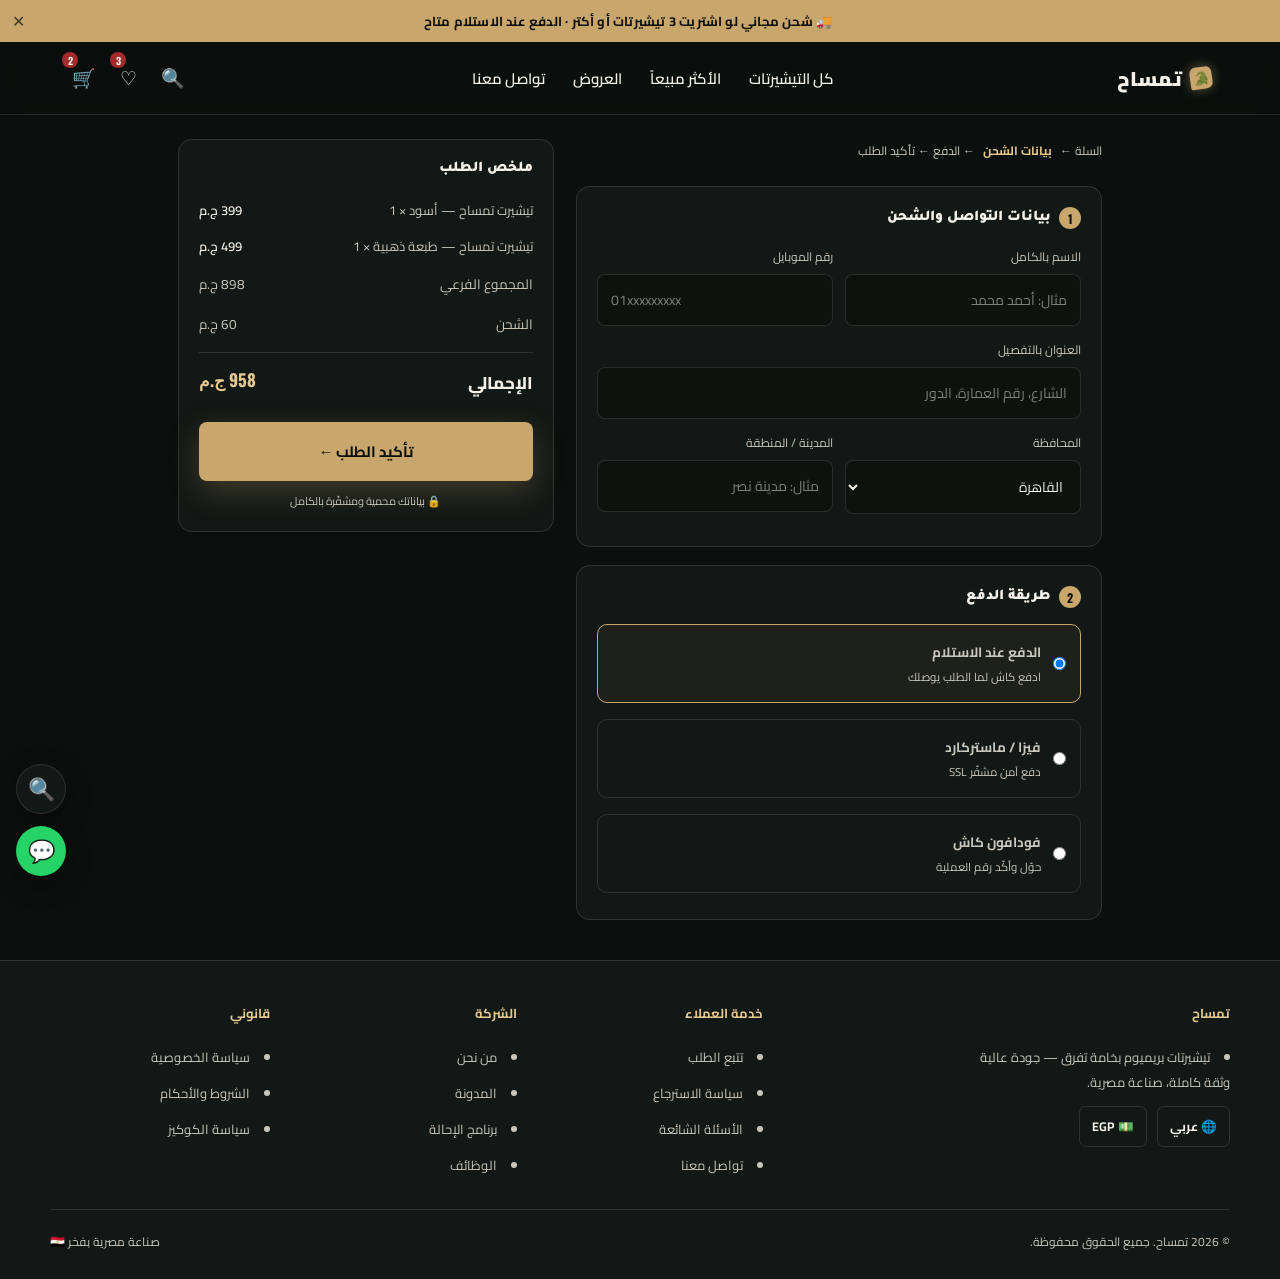
==== checkout.html @ 8adfb977 "Add files via upload" ====
<!DOCTYPE html>
<html lang="ar" dir="rtl">
<head>
<meta charset="UTF-8">
<meta name="viewport" content="width=device-width, initial-scale=1.0, maximum-scale=1">
<title>إتمام الشراء | تمساح</title>
<link rel="preconnect" href="https://fonts.googleapis.com">
<link href="https://fonts.googleapis.com/css2?family=Tajawal:wght@400;500;700;800;900&family=Cairo:wght@400;500;600;700&family=Oswald:wght@400;500;600;700&display=swap" rel="stylesheet">
<style>
  :root{
    --ink:#0B0F0D;
    --ink-2:#121815;
    --pitch:#1B4D3E;
    --pitch-light:#2C6B54;
    --gold:#C9A66B;
    --gold-bright:#E4C88F;
    --ivory:#F3F1EA;
    --ivory-dim:#C9C6BC;
    --red:#A32B2B;
    --line: rgba(243,241,234,0.12);
  }
  *{box-sizing:border-box; margin:0; padding:0;}
  html{scroll-behavior:smooth;}
  body{
    background:var(--ink);
    color:var(--ivory);
    font-family:'Cairo', sans-serif;
    overflow-x:hidden;
    padding-bottom:64px; /* bottom nav space on mobile */
  }
  h1,h2,h3,.display{font-family:'Tajawal', sans-serif; font-weight:900;}
  .num{font-family:'Oswald', sans-serif;}
  a{color:inherit; text-decoration:none;}
  ul{list-style:none;}
  button{font-family:inherit; cursor:pointer; border:none;}
  img,svg{display:block; max-width:100%;}

  /* ===== Announcement bar ===== */
  .announce{
    background:var(--gold);
    color:var(--ink);
    font-weight:700;
    font-size:13px;
    text-align:center;
    padding:9px 36px 9px 12px;
    position:relative;
    letter-spacing:.2px;
  }
  .announce .close{
    position:absolute; left:12px; top:50%; transform:translateY(-50%);
    background:none; color:var(--ink); font-size:16px; opacity:.7; line-height:1;
  }

  /* ===== Header ===== */
  header{
    position:sticky; top:0; z-index:40;
    background:rgba(11,15,13,0.92);
    backdrop-filter:blur(10px);
    border-bottom:1px solid var(--line);
    transition:box-shadow .3s ease;
  }
  header.scrolled{ box-shadow:0 8px 24px rgba(0,0,0,0.35); }
  .header-inner{
    max-width:1180px; margin:0 auto;
    display:flex; align-items:center; justify-content:space-between;
    padding:14px 18px;
  }
  .logo{
    display:flex; align-items:center; gap:8px;
    font-size:20px; font-weight:900; letter-spacing:.5px;
  }
  .logo .dot{
    width:22px; height:22px; border-radius:6px 6px 6px 2px; background:var(--gold);
    box-shadow:0 0 12px rgba(228,200,143,0.4); display:flex; align-items:center; justify-content:center;
    font-size:13px; transform:rotate(-8deg);
  }
  .header-icons{ display:flex; align-items:center; gap:16px; }
  .icon-btn{ position:relative; background:none; color:var(--ivory); font-size:19px; padding:4px; }
  .badge{
    position:absolute; top:-4px; left:-6px; background:var(--red); color:var(--ivory);
    font-size:10px; font-weight:700; min-width:16px; height:16px; border-radius:50%;
    display:flex; align-items:center; justify-content:center; font-family:'Oswald';
  }
  .desktop-nav{ display:none; gap:28px; font-weight:600; font-size:15px; }
  .desktop-nav > li{ position:relative; padding:6px 0; cursor:pointer; transition:color .2s; }
  .desktop-nav > li:hover{ color:var(--gold-bright); }

  /* ===== Hero ===== */
  .hero{
    position:relative; padding:56px 18px 40px; text-align:center; overflow:hidden;
    background:
      radial-gradient(120% 60% at 50% -10%, rgba(201,166,107,0.16), transparent 60%),
      linear-gradient(180deg, var(--ink) 0%, #0d1512 100%);
  }
  .hero .ghost-num{
    position:absolute; top:-6%; left:50%; transform:translateX(-50%);
    font-family:'Oswald'; font-weight:700; font-size:min(70vw,480px);
    color:transparent; -webkit-text-stroke:1.5px rgba(243,241,234,0.06);
    line-height:1; user-select:none; z-index:0;
    animation: floodsweep 8s ease-in-out infinite;
  }
  @keyframes floodsweep{
    0%,100%{ -webkit-text-stroke-color: rgba(243,241,234,0.05); }
    50%{ -webkit-text-stroke-color: rgba(201,166,107,0.14); }
  }
  .hero-content{ position:relative; z-index:1; }
  .eyebrow{
    display:inline-flex; align-items:center; gap:8px;
    color:var(--gold-bright); font-weight:700; font-size:12.5px; letter-spacing:1.5px;
    margin-bottom:16px; text-transform:uppercase; font-family:'Cairo';
  }
  .eyebrow::before{ content:''; width:22px; height:1px; background:var(--gold-bright); }
  .hero h1{ font-size:clamp(30px,7vw,52px); line-height:1.15; margin-bottom:14px; }
  .hero h1 span{ color:var(--gold); }
  .hero p{ color:var(--ivory-dim); font-size:15px; max-width:420px; margin:0 auto 26px; line-height:1.8; }
  .cta-row{ display:flex; gap:12px; justify-content:center; flex-wrap:wrap; }
  .btn{
    padding:15px 28px; border-radius:8px; font-weight:700; font-size:15px;
    display:inline-flex; align-items:center; gap:8px; transition:transform .2s ease, box-shadow .2s ease;
  }
  .btn:active{ transform:scale(0.97); }
  .btn-primary{ background:var(--gold); color:var(--ink); box-shadow:0 10px 30px rgba(201,166,107,0.25); }
  .btn-ghost{ background:transparent; border:1px solid var(--line); color:var(--ivory); }

  /* ===== Trust strip ===== */
  .trust{
    display:grid; grid-template-columns:repeat(2,1fr); gap:1px;
    background:var(--line); border-top:1px solid var(--line); border-bottom:1px solid var(--line);
  }
  .trust-item{
    background:var(--ink); padding:16px 14px; display:flex; align-items:center; gap:10px;
  }
  .trust-item .ic{ font-size:20px; }
  .trust-item .tx b{ display:block; font-size:12.5px; font-weight:700; }
  .trust-item .tx span{ font-size:11px; color:var(--ivory-dim); }

  /* ===== Section shell ===== */
  section.block{ padding:44px 18px; max-width:1180px; margin:0 auto; }
  .block-head{ display:flex; align-items:flex-end; justify-content:space-between; margin-bottom:22px; }
  .block-head h2{ font-size:22px; }
  .block-head .see-all{ font-size:13px; color:var(--gold-bright); font-weight:700; white-space:nowrap; }
  .eyebrow-sm{ color:var(--gold); font-size:11.5px; font-weight:700; letter-spacing:1px; text-transform:uppercase; display:block; margin-bottom:6px; }

  /* ===== Product grid ===== */
  .p-scroll{
    display:flex; gap:14px; overflow-x:auto; padding-bottom:6px; scroll-snap-type:x mandatory;
    -ms-overflow-style:none; scrollbar-width:none;
  }
  .p-scroll::-webkit-scrollbar{ display:none; }
  .p-grid{ display:grid; grid-template-columns:repeat(2,1fr); gap:14px; }
  .card{
    background:var(--ink-2); border:1px solid var(--line); border-radius:14px; overflow:hidden;
    min-width:168px; scroll-snap-align:start; position:relative; transition:transform .25s ease, border-color .25s ease;
  }
  .card:hover{ border-color:rgba(201,166,107,0.4); transform:translateY(-3px); }
  .jersey{
    aspect-ratio:1/1.05; position:relative; display:flex; align-items:center; justify-content:center;
    background:linear-gradient(160deg,var(--pitch) 0%, var(--pitch-light) 55%, var(--ink) 100%);
  }
  .jersey::before{
    content:''; position:absolute; inset:0;
    background:repeating-linear-gradient(90deg, rgba(255,255,255,0.035) 0 2px, transparent 2px 26px);
  }
  .jersey .jnum{ font-family:'Oswald'; font-weight:700; font-size:52px; color:rgba(243,241,234,0.9); z-index:1; text-shadow:0 4px 14px rgba(0,0,0,0.4); }
  .tag{
    position:absolute; top:10px; right:10px; background:var(--red); color:var(--ivory);
    font-size:10.5px; font-weight:700; padding:4px 9px; border-radius:5px; font-family:'Cairo';
  }
  .wish{
    position:absolute; top:10px; left:10px; width:28px; height:28px; border-radius:50%;
    background:rgba(11,15,13,0.55); backdrop-filter:blur(4px); color:var(--ivory);
    display:flex; align-items:center; justify-content:center; font-size:14px;
  }
  .card .info{ padding:12px; }
  .card .info .club{ font-size:11px; color:var(--ivory-dim); margin-bottom:3px; }
  .card .info .name{ font-size:14px; font-weight:700; margin-bottom:8px; line-height:1.4; min-height:38px; }
  .price-row{ display:flex; align-items:baseline; gap:7px; }
  .price{ font-family:'Oswald'; font-weight:600; font-size:16px; color:var(--gold-bright); }
  .price-old{ font-family:'Oswald'; font-size:12.5px; color:var(--ivory-dim); text-decoration:line-through; }
  .qbuy{
    margin-top:9px; width:100%; padding:9px; border-radius:7px; background:var(--ivory); color:var(--ink);
    font-size:12.5px; font-weight:700; display:flex; align-items:center; justify-content:center; gap:6px;
  }

  /* ===== Complete the look ===== */
  .look-strip{ display:flex; gap:12px; overflow-x:auto; scrollbar-width:none; }
  .look-strip::-webkit-scrollbar{display:none;}
  .look-item{ min-width:110px; text-align:center; }
  .look-circle{
    width:88px; height:88px; border-radius:50%; margin:0 auto 8px;
    background:linear-gradient(145deg,var(--ink-2),#1c2420); border:1px solid var(--line);
    display:flex; align-items:center; justify-content:center; font-size:26px;
  }
  .look-item span{ font-size:12px; color:var(--ivory-dim); }

  /* ===== Trust banner / bank icons ===== */
  .pay-strip{
    display:flex; gap:10px; flex-wrap:wrap; justify-content:center; padding:20px 18px;
    border-top:1px solid var(--line); border-bottom:1px solid var(--line);
  }
  .pay-chip{
    border:1px solid var(--line); border-radius:7px; padding:8px 14px; font-size:12px; font-weight:700;
    color:var(--ivory-dim);
  }

  /* ===== Newsletter ===== */
  .news{
    background:linear-gradient(135deg,var(--pitch) 0%, #123328 100%);
    border-radius:18px; margin:44px 18px; padding:34px 22px; text-align:center;
    border:1px solid rgba(201,166,107,0.25);
  }
  .news h3{ font-size:21px; margin-bottom:8px; }
  .news p{ font-size:13.5px; color:var(--ivory-dim); margin-bottom:18px; }
  .news form{ display:flex; gap:8px; max-width:360px; margin:0 auto; }
  .news input{
    flex:1; padding:13px 14px; border-radius:8px; border:1px solid var(--line);
    background:rgba(0,0,0,0.25); color:var(--ivory); font-family:inherit; font-size:14px;
  }
  .news input::placeholder{ color:var(--ivory-dim); }
  .news button{ padding:0 18px; border-radius:8px; background:var(--gold); color:var(--ink); font-weight:800; font-size:13.5px; }

  /* ===== Footer ===== */
  footer{ background:var(--ink-2); border-top:1px solid var(--line); padding:40px 18px 26px; }
  .foot-grid{ display:grid; gap:26px; max-width:1180px; margin:0 auto; }
  .foot-col h5{ font-size:13px; margin-bottom:14px; color:var(--gold-bright); font-family:'Cairo'; font-weight:700; }
  .foot-col li{ font-size:13px; color:var(--ivory-dim); padding:6px 0; }
  .switchers{ display:flex; gap:10px; margin-top:6px; }
  .switch-chip{
    border:1px solid var(--line); border-radius:7px; padding:8px 12px; font-size:12.5px; font-weight:700;
    display:flex; align-items:center; gap:6px; color:var(--ivory);
  }
  .foot-bottom{
    max-width:1180px; margin:26px auto 0; padding-top:20px; border-top:1px solid var(--line);
    display:flex; flex-wrap:wrap; gap:10px; align-items:center; justify-content:space-between;
    font-size:12px; color:var(--ivory-dim);
  }

  /* ===== Floating elements ===== */
  .fab-col{ position:fixed; left:16px; bottom:78px; z-index:45; display:flex; flex-direction:column; gap:12px; }
  .fab{
    width:50px; height:50px; border-radius:50%; display:flex; align-items:center; justify-content:center;
    font-size:22px; box-shadow:0 8px 24px rgba(0,0,0,0.4);
  }
  .fab-wa{ background:#25D366; color:#fff; }
  .fab-search{ background:var(--ink-2); border:1px solid var(--line); color:var(--ivory); }

  /* Sticky mobile buy bar */
  .sticky-buy{
    position:fixed; bottom:64px; right:0; left:0; z-index:44;
    background:rgba(18,24,21,0.94); backdrop-filter:blur(10px); border-top:1px solid var(--line);
    padding:10px 14px; display:flex; align-items:center; gap:12px;
    transform:translateY(120%); transition:transform .35s ease;
  }
  .sticky-buy.show{ transform:translateY(0); }
  .sticky-buy .thumb{ width:40px; height:40px; border-radius:8px; background:linear-gradient(160deg,var(--pitch),var(--ink)); flex-shrink:0; display:flex; align-items:center; justify-content:center; font-family:'Oswald'; font-size:15px;}
  .sticky-buy .info{ flex:1; min-width:0; }
  .sticky-buy .info b{ font-size:12.5px; display:block; }
  .sticky-buy .info span{ font-size:12px; color:var(--gold-bright); font-family:'Oswald'; }
  .sticky-buy button{ background:var(--gold); color:var(--ink); font-weight:800; padding:11px 20px; border-radius:8px; font-size:13px; white-space:nowrap; }

  /* Bottom nav (mobile) */
  .bottom-nav{
    position:fixed; bottom:0; right:0; left:0; z-index:46; height:64px;
    background:rgba(11,15,13,0.97); backdrop-filter:blur(10px); border-top:1px solid var(--line);
    display:flex;
  }
  .bn-item{
    flex:1; display:flex; flex-direction:column; align-items:center; justify-content:center; gap:3px;
    color:var(--ivory-dim); font-size:10.5px; font-weight:600; position:relative;
  }
  .bn-item.active{ color:var(--gold-bright); }
  .bn-item .ic{ font-size:19px; }
  .bn-item .bn-badge{
    position:absolute; top:2px; left:calc(50% + 6px); background:var(--red); color:#fff;
    font-size:9px; min-width:14px; height:14px; border-radius:50%; display:flex; align-items:center; justify-content:center;
  }

  @media (min-width:860px){
    .desktop-nav{ display:flex; }
    .p-grid{ grid-template-columns:repeat(5,1fr); }
    .bottom-nav{ display:none; }
    .sticky-buy{ display:none; }
    .fab-col{ bottom:24px; }
    body{ padding-bottom:0; }
    .foot-grid{ grid-template-columns:2fr 1fr 1fr 1fr; }
    .hero{ padding:90px 18px 64px; }
    .hero p{ max-width:520px; }
  }
  @media (prefers-reduced-motion: reduce){
    *{ animation:none !important; transition:none !important; }
  }

</style>
<style>
  .co-wrap{ max-width:960px; margin:0 auto; padding:24px 18px 40px; display:grid; gap:22px; }
  .steps{ display:flex; align-items:center; gap:8px; font-size:12px; color:var(--ivory-dim); margin-bottom:6px; flex-wrap:wrap; }
  .steps b{ color:var(--gold-bright); }
  .co-card{ background:var(--ink-2); border:1px solid var(--line); border-radius:14px; padding:20px; }
  .co-card h3{ font-size:15px; margin-bottom:16px; display:flex; align-items:center; gap:8px; }
  .co-card h3 .n{ width:22px; height:22px; border-radius:50%; background:var(--gold); color:var(--ink); font-family:'Oswald'; font-size:12px; display:flex; align-items:center; justify-content:center; }
  .frow{ display:grid; grid-template-columns:1fr 1fr; gap:12px; margin-bottom:12px; }
  .frow.full{ grid-template-columns:1fr; }
  label{ font-size:12px; color:var(--ivory-dim); display:block; margin-bottom:6px; }
  input, select{
    width:100%; padding:12px 13px; border-radius:8px; border:1px solid var(--line);
    background:rgba(0,0,0,0.25); color:var(--ivory); font-family:inherit; font-size:14px;
  }
  input::placeholder{ color:var(--ivory-dim); opacity:.6; }

  .pay-options{ display:grid; gap:10px; }
  .pay-opt{
    display:flex; align-items:center; gap:12px; border:1px solid var(--line); border-radius:10px; padding:14px;
    cursor:pointer; transition:.2s;
  }
  .pay-opt.selected{ border-color:var(--gold); background:rgba(201,166,107,0.06); }
  .pay-opt input{ width:auto; }
  .pay-opt .txt b{ font-size:13.5px; display:block; }
  .pay-opt .txt span{ font-size:11.5px; color:var(--ivory-dim); }

  .co-summary{ background:var(--ink-2); border:1px solid var(--line); border-radius:14px; padding:20px; }
  .co-item{ display:flex; justify-content:space-between; font-size:13px; color:var(--ivory-dim); padding:6px 0; }
  .co-item b{ color:var(--ivory); font-weight:600; }
  .sum-row{ display:flex; justify-content:space-between; font-size:13.5px; color:var(--ivory-dim); padding:7px 0; }
  .sum-row.total{ color:var(--ivory); font-weight:800; font-size:17px; border-top:1px solid var(--line); margin-top:8px; padding-top:14px; }
  .sum-row.total .num-val{ font-family:'Oswald'; color:var(--gold-bright); }

  @media (min-width:860px){
    .co-wrap{ grid-template-columns:1.4fr 1fr; align-items:start; }
    .co-wrap > .co-summary{ position:sticky; top:90px; }
  }
</style>
<script>
  !function(f,b,e,v,n,t,s)
  {if(f.fbq)return;n=f.fbq=function(){n.callMethod?
  n.callMethod.apply(n,arguments):n.queue.push(arguments)};
  if(!f._fbq)f._fbq=n;n.push=n;n.loaded=!0;n.version="2.0";
  n.queue=[];t=b.createElement(e);t.async=!0;
  t.src=v;s=b.getElementsByTagName(e)[0];
  s.parentNode.insertBefore(t,s)}(window, document,"script",
  "https://connect.facebook.net/en_US/fbevents.js");
  fbq("init", "YOUR_PIXEL_ID_HERE"); // 👈 حط رقم الـ Pixel ID بتاعك هنا
  fbq("track", "PageView");
</script>
</head>
<body>

<div class="announce" id="announce">
  🚚 شحن مجاني لو اشتريت 3 تيشيرتات أو أكتر · الدفع عند الاستلام متاح
  <button class="close" onclick="document.getElementById('announce').style.display='none'">✕</button>
</div>

<header id="siteHeader">
  <div class="header-inner">
    <a href="index.html" class="logo"><span class="dot">🐊</span> تمساح</a>
    <ul class="desktop-nav">
      <li><a href="index.html#collection">كل التيشيرتات</a></li>
      <li>الأكثر مبيعاً</li>
      <li>العروض</li>
      <li>تواصل معنا</li>
    </ul>
    <div class="header-icons">
      <button class="icon-btn">🔍</button>
      <button class="icon-btn">♡<span class="badge">3</span></button>
      <a href="cart.html" class="icon-btn">🛒<span class="badge">2</span></a>
    </div>
  </div>
</header>

<div class="co-wrap">
  <div style="display:flex; flex-direction:column; gap:18px;">
    <div class="steps">السلة ← <b>بيانات الشحن</b> ← الدفع ← تأكيد الطلب</div>

    <div class="co-card">
      <h3><span class="n">1</span> بيانات التواصل والشحن</h3>
      <div class="frow">
        <div><label>الاسم بالكامل</label><input type="text" placeholder="مثال: أحمد محمد"></div>
        <div><label>رقم الموبايل</label><input type="tel" placeholder="01xxxxxxxxx"></div>
      </div>
      <div class="frow full">
        <div><label>العنوان بالتفصيل</label><input type="text" placeholder="الشارع، رقم العمارة، الدور"></div>
      </div>
      <div class="frow">
        <div><label>المحافظة</label>
          <select><option>القاهرة</option><option>الجيزة</option><option>الإسكندرية</option><option>محافظة أخرى</option></select>
        </div>
        <div><label>المدينة / المنطقة</label><input type="text" placeholder="مثال: مدينة نصر"></div>
      </div>
    </div>

    <div class="co-card">
      <h3><span class="n">2</span> طريقة الدفع</h3>
      <div class="pay-options">
        <label class="pay-opt selected">
          <input type="radio" name="pay" checked>
          <div class="txt"><b>الدفع عند الاستلام</b><span>ادفع كاش لما الطلب يوصلك</span></div>
        </label>
        <label class="pay-opt">
          <input type="radio" name="pay">
          <div class="txt"><b>فيزا / ماستركارد</b><span>دفع آمن مشفّر SSL</span></div>
        </label>
        <label class="pay-opt">
          <input type="radio" name="pay">
          <div class="txt"><b>فودافون كاش</b><span>حوّل وأكّد رقم العملية</span></div>
        </label>
      </div>
    </div>
  </div>

  <div class="co-summary">
    <h3 style="margin-bottom:14px; font-size:15px;">ملخص الطلب</h3>
    <div class="co-item"><span>تيشيرت تمساح — أسود × 1</span><b>399 ج.م</b></div>
    <div class="co-item"><span>تيشيرت تمساح — طبعة ذهبية × 1</span><b>499 ج.م</b></div>
    <div class="sum-row"><span>المجموع الفرعي</span><span>898 ج.م</span></div>
    <div class="sum-row"><span>الشحن</span><span>60 ج.م</span></div>
    <div class="sum-row total"><span>الإجمالي</span><span class="num-val">958 ج.م</span></div>
    <button class="btn btn-primary" style="width:100%; justify-content:center; margin-top:16px;" onclick="window.location.href='thank-you.html'">تأكيد الطلب ←</button>
    <div style="font-size:11px; color:var(--ivory-dim); text-align:center; margin-top:10px;">🔒 بياناتك محمية ومشفّرة بالكامل</div>
  </div>
</div>

<footer>
  <div class="foot-grid">
    <div class="foot-col">
      <h5>تمساح</h5>
      <li style="max-width:260px; line-height:1.9;">تيشيرتات بريميوم بخامة تفرق — جودة عالية وثقة كاملة، صناعة مصرية.</li>
      <div class="switchers">
        <span class="switch-chip">🌐 عربي</span>
        <span class="switch-chip">💵 EGP</span>
      </div>
    </div>
    <div class="foot-col">
      <h5>خدمة العملاء</h5>
      <li>تتبع الطلب</li><li>سياسة الاسترجاع</li><li>الأسئلة الشائعة</li><li>تواصل معنا</li>
    </div>
    <div class="foot-col">
      <h5>الشركة</h5>
      <li>من نحن</li><li>المدونة</li><li>برنامج الإحالة</li><li>الوظائف</li>
    </div>
    <div class="foot-col">
      <h5>قانوني</h5>
      <li>سياسة الخصوصية</li><li>الشروط والأحكام</li><li>سياسة الكوكيز</li>
    </div>
  </div>
  <div class="foot-bottom">
    <span>© 2026 تمساح. جميع الحقوق محفوظة.</span>
    <span>صناعة مصرية بفخر 🇪🇬</span>
  </div>
</footer>

<div class="fab-col">
  <a href="#" class="fab fab-search">🔍</a>
  <a href="#" class="fab fab-wa">💬</a>
</div>

<nav class="bottom-nav">
  <a class="bn-item" href="index.html"><span class="ic">🏠</span>الرئيسية</a>
  <a class="bn-item"><span class="ic">🔍</span>بحث</a>
  <a class="bn-item"><span class="ic">♡</span>المفضلة<span class="bn-badge">3</span></a>
  <a class="bn-item" href="cart.html"><span class="ic">🛒</span>السلة<span class="bn-badge">2</span></a>
  <a class="bn-item"><span class="ic">👤</span>حسابي</a>
</nav>

<script>
  document.querySelectorAll('.pay-opt').forEach(opt=>{
    opt.addEventListener('click', ()=>{
      document.querySelectorAll('.pay-opt').forEach(o=>o.classList.remove('selected'));
      opt.classList.add('selected');
      opt.querySelector('input').checked = true;
    });
  });
  window.addEventListener('scroll', () => {
    document.getElementById('siteHeader').classList.toggle('scrolled', window.scrollY > 8);
  });
</script>

</body>
</html>
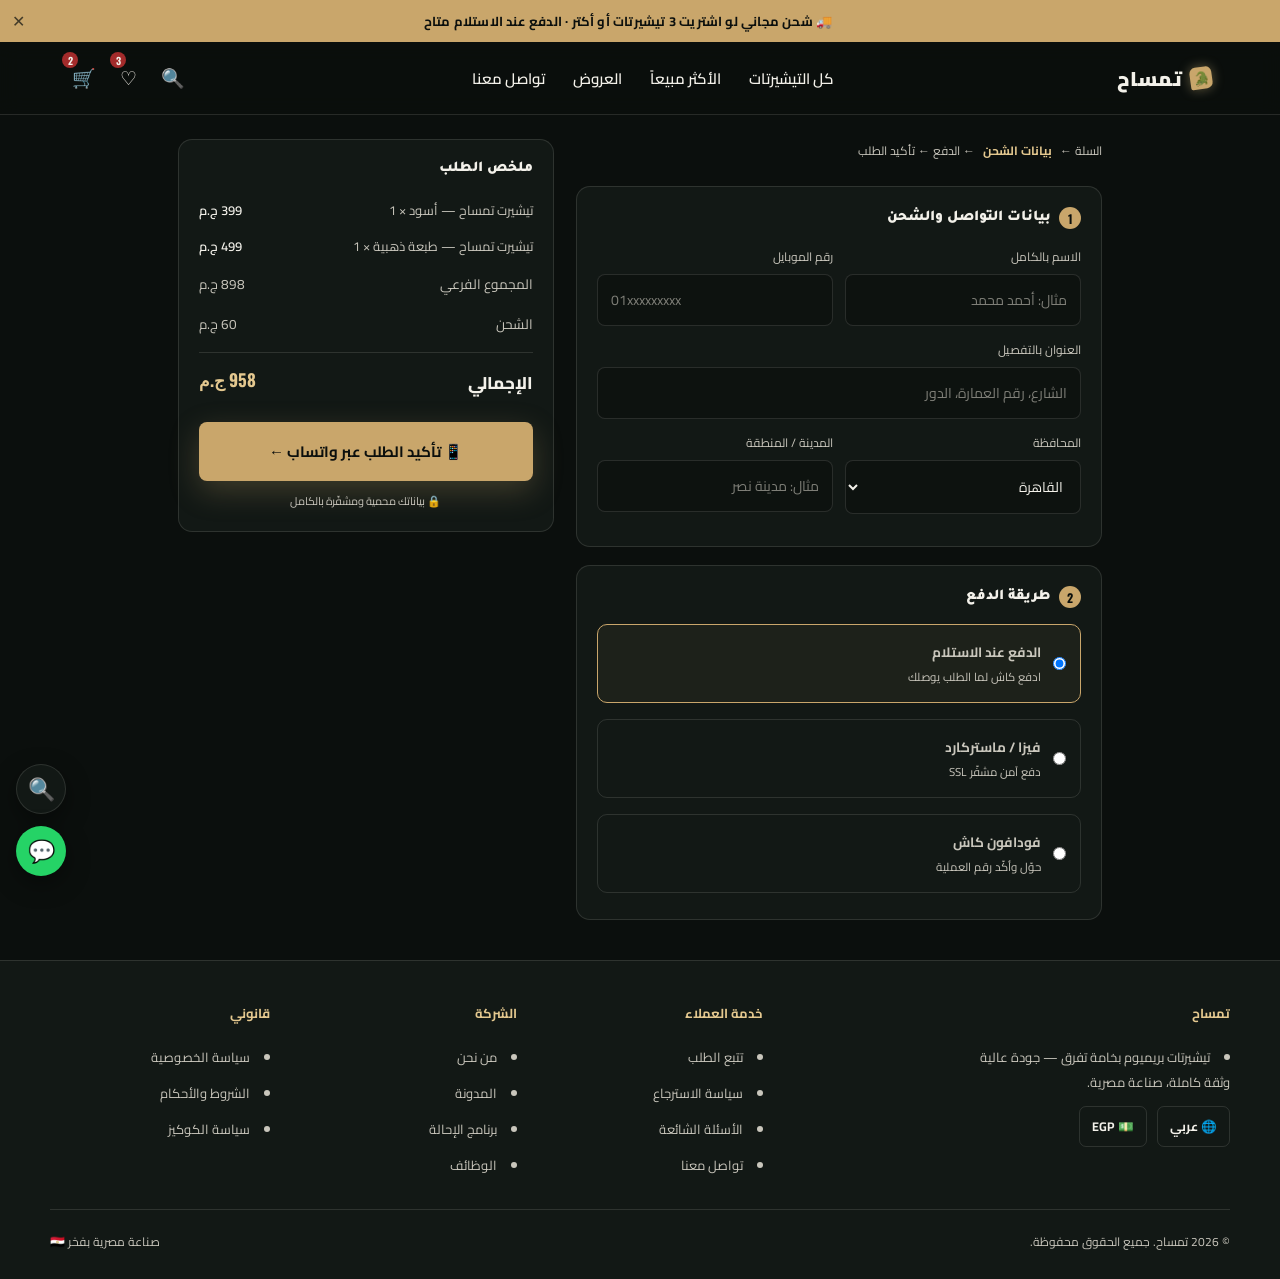
==== commit 42e01a3c: "Add files via upload" ====
--- a/checkout.html
+++ b/checkout.html
@@ -329,18 +329,6 @@
     .co-wrap > .co-summary{ position:sticky; top:90px; }
   }
 </style>
-<script>
-  !function(f,b,e,v,n,t,s)
-  {if(f.fbq)return;n=f.fbq=function(){n.callMethod?
-  n.callMethod.apply(n,arguments):n.queue.push(arguments)};
-  if(!f._fbq)f._fbq=n;n.push=n;n.loaded=!0;n.version="2.0";
-  n.queue=[];t=b.createElement(e);t.async=!0;
-  t.src=v;s=b.getElementsByTagName(e)[0];
-  s.parentNode.insertBefore(t,s)}(window, document,"script",
-  "https://connect.facebook.net/en_US/fbevents.js");
-  fbq("init", "YOUR_PIXEL_ID_HERE"); // 👈 حط رقم الـ Pixel ID بتاعك هنا
-  fbq("track", "PageView");
-</script>
 </head>
 <body>
 
@@ -373,17 +361,17 @@
     <div class="co-card">
       <h3><span class="n">1</span> بيانات التواصل والشحن</h3>
       <div class="frow">
-        <div><label>الاسم بالكامل</label><input type="text" placeholder="مثال: أحمد محمد"></div>
-        <div><label>رقم الموبايل</label><input type="tel" placeholder="01xxxxxxxxx"></div>
+        <div><label>الاسم بالكامل</label><input type="text" id="f_name" placeholder="مثال: أحمد محمد" required></div>
+        <div><label>رقم الموبايل</label><input type="tel" id="f_phone" placeholder="01xxxxxxxxx" required></div>
       </div>
       <div class="frow full">
-        <div><label>العنوان بالتفصيل</label><input type="text" placeholder="الشارع، رقم العمارة، الدور"></div>
+        <div><label>العنوان بالتفصيل</label><input type="text" id="f_address" placeholder="الشارع، رقم العمارة، الدور" required></div>
       </div>
       <div class="frow">
         <div><label>المحافظة</label>
-          <select><option>القاهرة</option><option>الجيزة</option><option>الإسكندرية</option><option>محافظة أخرى</option></select>
+          <select id="f_gov"><option>القاهرة</option><option>الجيزة</option><option>الإسكندرية</option><option>محافظة أخرى</option></select>
         </div>
-        <div><label>المدينة / المنطقة</label><input type="text" placeholder="مثال: مدينة نصر"></div>
+        <div><label>المدينة / المنطقة</label><input type="text" id="f_city" placeholder="مثال: مدينة نصر" required></div>
       </div>
     </div>
 
@@ -391,15 +379,15 @@
       <h3><span class="n">2</span> طريقة الدفع</h3>
       <div class="pay-options">
         <label class="pay-opt selected">
-          <input type="radio" name="pay" checked>
+          <input type="radio" name="pay" value="الدفع عند الاستلام" checked>
           <div class="txt"><b>الدفع عند الاستلام</b><span>ادفع كاش لما الطلب يوصلك</span></div>
         </label>
         <label class="pay-opt">
-          <input type="radio" name="pay">
+          <input type="radio" name="pay" value="فيزا / ماستركارد">
           <div class="txt"><b>فيزا / ماستركارد</b><span>دفع آمن مشفّر SSL</span></div>
         </label>
         <label class="pay-opt">
-          <input type="radio" name="pay">
+          <input type="radio" name="pay" value="فودافون كاش">
           <div class="txt"><b>فودافون كاش</b><span>حوّل وأكّد رقم العملية</span></div>
         </label>
       </div>
@@ -413,7 +401,7 @@
     <div class="sum-row"><span>المجموع الفرعي</span><span>898 ج.م</span></div>
     <div class="sum-row"><span>الشحن</span><span>60 ج.م</span></div>
     <div class="sum-row total"><span>الإجمالي</span><span class="num-val">958 ج.م</span></div>
-    <button class="btn btn-primary" style="width:100%; justify-content:center; margin-top:16px;" onclick="window.location.href='thank-you.html'">تأكيد الطلب ←</button>
+    <button type="button" id="confirmBtn" class="btn btn-primary" style="width:100%; justify-content:center; margin-top:16px;">📱 تأكيد الطلب عبر واتساب ←</button>
     <div style="font-size:11px; color:var(--ivory-dim); text-align:center; margin-top:10px;">🔒 بياناتك محمية ومشفّرة بالكامل</div>
   </div>
 </div>
@@ -471,6 +459,40 @@
   window.addEventListener('scroll', () => {
     document.getElementById('siteHeader').classList.toggle('scrolled', window.scrollY > 8);
   });
+
+  const STORE_WHATSAPP = "201066850953"; // رقم واتساب المتجر
+
+  document.getElementById('confirmBtn').addEventListener('click', () => {
+    const name = document.getElementById('f_name').value.trim();
+    const phone = document.getElementById('f_phone').value.trim();
+    const address = document.getElementById('f_address').value.trim();
+    const gov = document.getElementById('f_gov').value;
+    const city = document.getElementById('f_city').value.trim();
+    const payment = document.querySelector('input[name="pay"]:checked').value;
+
+    if(!name || !phone || !address || !city){
+      alert('من فضلك املأ كل بيانات الشحن قبل تأكيد الطلب');
+      return;
+    }
+
+    const message =
+`🛍️ طلب جديد من متجر تمساح
+
+👤 الاسم: ${name}
+📱 الموبايل: ${phone}
+📍 العنوان: ${address}، ${city}، ${gov}
+💳 طريقة الدفع: ${payment}
+
+🧾 المنتجات:
+- تيشيرت تمساح — أسود × 1 (399 ج.م)
+- تيشيرت تمساح — طبعة ذهبية × 1 (499 ج.م)
+شحن: 60 ج.م
+الإجمالي: 958 ج.م`;
+
+    const url = `https://wa.me/${STORE_WHATSAPP}?text=${encodeURIComponent(message)}`;
+    window.open(url, '_blank');
+    window.location.href = 'thank-you.html';
+  });
 </script>
 
 </body>
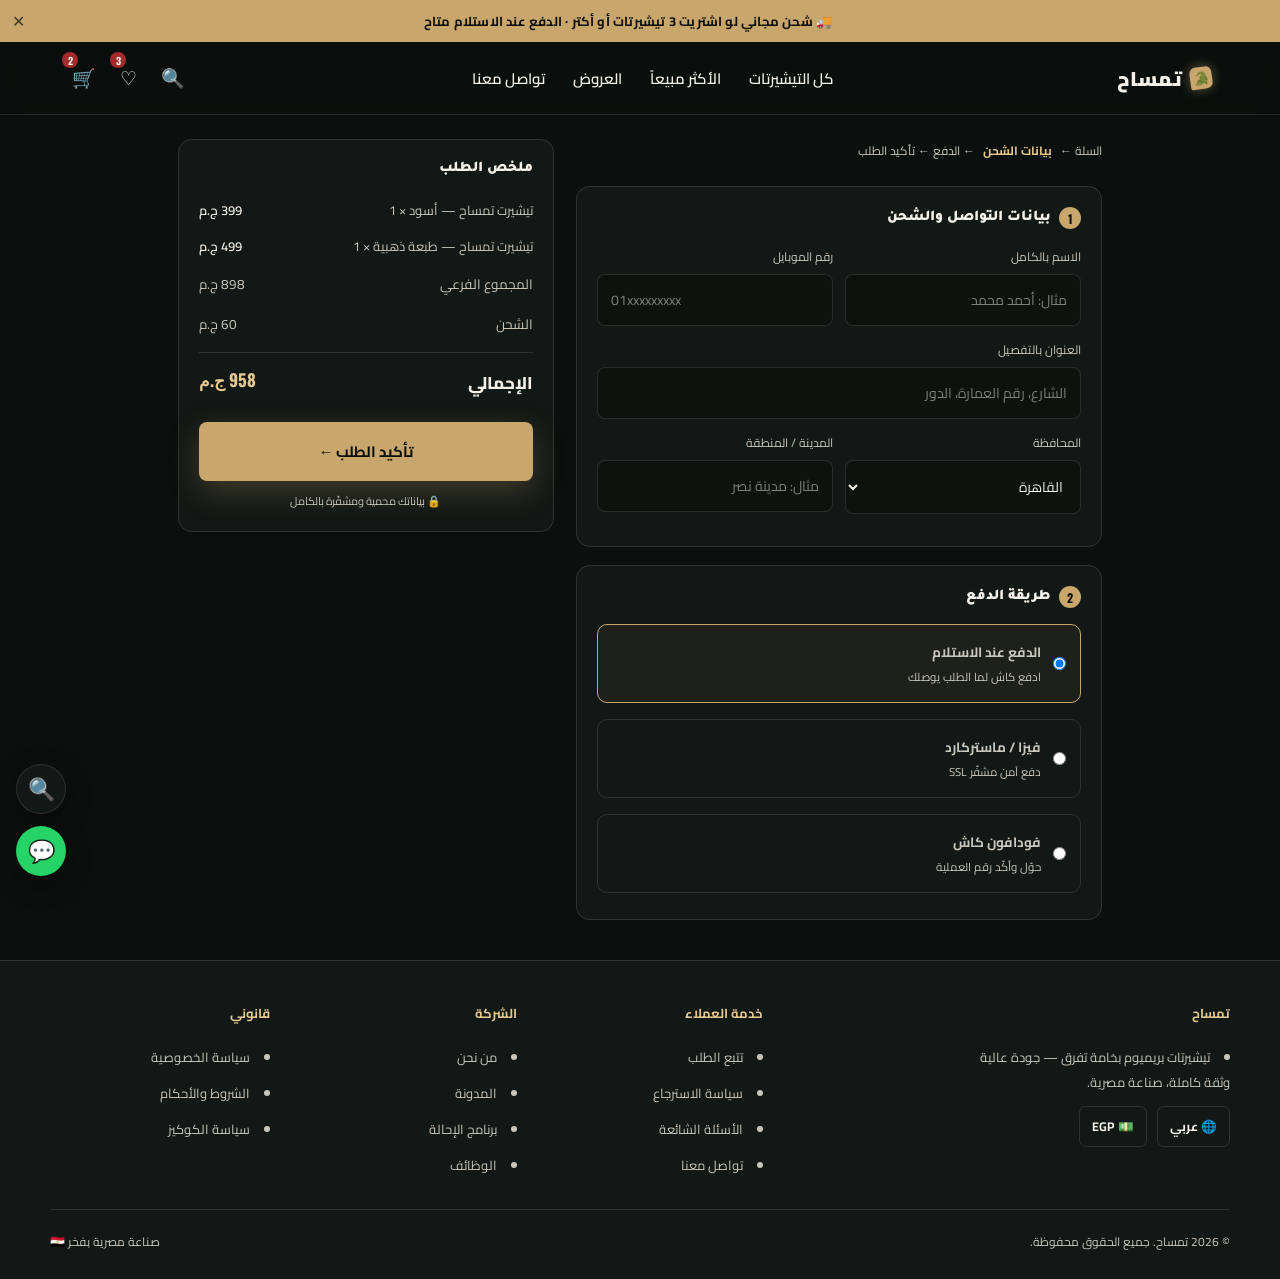
==== commit 7b0cc156: "Add files via upload" ====
--- a/checkout.html
+++ b/checkout.html
@@ -401,7 +401,7 @@
     <div class="sum-row"><span>المجموع الفرعي</span><span>898 ج.م</span></div>
     <div class="sum-row"><span>الشحن</span><span>60 ج.م</span></div>
     <div class="sum-row total"><span>الإجمالي</span><span class="num-val">958 ج.م</span></div>
-    <button type="button" id="confirmBtn" class="btn btn-primary" style="width:100%; justify-content:center; margin-top:16px;">📱 تأكيد الطلب عبر واتساب ←</button>
+    <button type="button" id="confirmBtn" class="btn btn-primary" style="width:100%; justify-content:center; margin-top:16px;">تأكيد الطلب ←</button>
     <div style="font-size:11px; color:var(--ivory-dim); text-align:center; margin-top:10px;">🔒 بياناتك محمية ومشفّرة بالكامل</div>
   </div>
 </div>
@@ -460,9 +460,9 @@
     document.getElementById('siteHeader').classList.toggle('scrolled', window.scrollY > 8);
   });
 
-  const STORE_WHATSAPP = "201066850953"; // رقم واتساب المتجر
-
-  document.getElementById('confirmBtn').addEventListener('click', () => {
+  const WEB3FORMS_KEY = "0a1eecf4-8a02-4ff3-a62a-ca174d11e0dd";
+
+  document.getElementById('confirmBtn').addEventListener('click', async () => {
     const name = document.getElementById('f_name').value.trim();
     const phone = document.getElementById('f_phone').value.trim();
     const address = document.getElementById('f_address').value.trim();
@@ -475,22 +475,36 @@
       return;
     }
 
-    const message =
-`🛍️ طلب جديد من متجر تمساح
-
-👤 الاسم: ${name}
-📱 الموبايل: ${phone}
-📍 العنوان: ${address}، ${city}، ${gov}
-💳 طريقة الدفع: ${payment}
-
-🧾 المنتجات:
+    const btn = document.getElementById('confirmBtn');
+    btn.textContent = 'جاري إرسال الطلب...';
+    btn.disabled = true;
+
+    try {
+      await fetch('https://api.web3forms.com/submit', {
+        method: 'POST',
+        headers: { 'Content-Type': 'application/json', 'Accept': 'application/json' },
+        body: JSON.stringify({
+          access_key: WEB3FORMS_KEY,
+          subject: "طلب جديد من متجر تمساح",
+          name: name,
+          phone: phone,
+          message:
+`الاسم: ${name}
+الموبايل: ${phone}
+العنوان: ${address}، ${city}، ${gov}
+طريقة الدفع: ${payment}
+
+المنتجات:
 - تيشيرت تمساح — أسود × 1 (399 ج.م)
 - تيشيرت تمساح — طبعة ذهبية × 1 (499 ج.م)
 شحن: 60 ج.م
-الإجمالي: 958 ج.م`;
-
-    const url = `https://wa.me/${STORE_WHATSAPP}?text=${encodeURIComponent(message)}`;
-    window.open(url, '_blank');
+الإجمالي: 958 ج.م`
+        })
+      });
+    } catch(e) {
+      console.error('تعذر إرسال الطلب:', e);
+    }
+
     window.location.href = 'thank-you.html';
   });
 </script>
